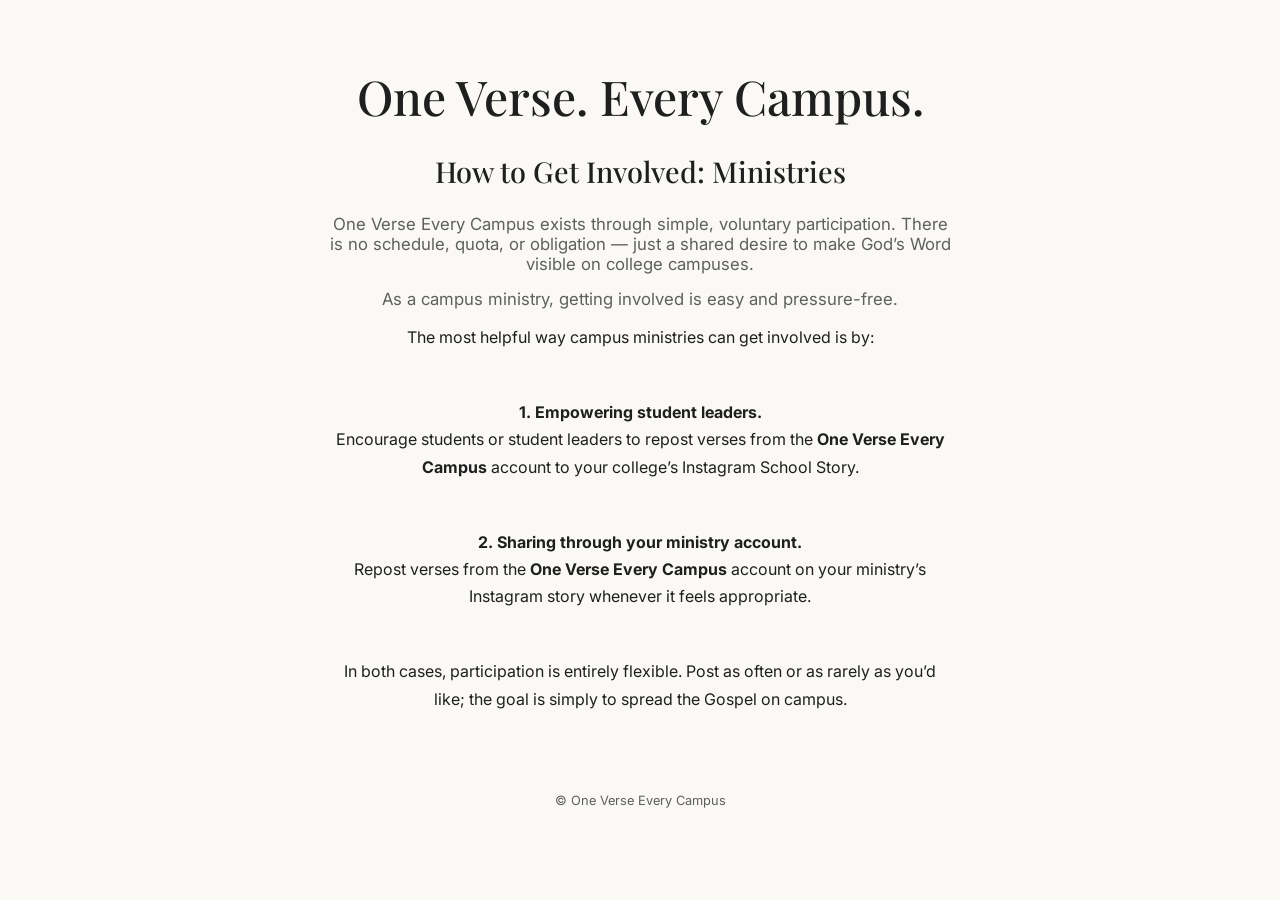
==== get-involved-ministries.html @ 29def8fb "Refactor structure" ====
<!DOCTYPE html>
<html lang="en">
<head>
  <meta charset="UTF-8" />
  <meta name="viewport" content="width=device-width, initial-scale=1.0" />
  <title>How to Get Involved | One Verse Every Campus</title>

  <!-- Google Fonts -->
  <link rel="preconnect" href="https://fonts.googleapis.com">
  <link rel="preconnect" href="https://fonts.gstatic.com" crossorigin>
  <link href="https://fonts.googleapis.com/css2?family=Playfair+Display:wght@400;500&family=Inter:wght@300;400;500&display=swap" rel="stylesheet">

  <link rel="stylesheet" href="styles/general.css">
  <link rel="stylesheet" href="styles/get-involved.css">
</head>
<body>
  <main class="container">
    <h1><a href="/">One Verse. Every Campus.</a></h1>
    <h2>How to Get Involved: Ministries</h2>

    <p class="intro">
      One Verse Every Campus exists through simple, voluntary participation.
      There is no schedule, quota, or obligation — just a shared desire to make
      God’s Word visible on college campuses.
    </p>

    <p class="intro">
      As a campus ministry, getting involved is easy and pressure-free.
    </p>

    <!-- MINISTRIES SECTION -->
    <section>
        <p class="section-text">
            The most helpful way campus ministries can get involved is by:    
        </p>

       <p class="section-text">
        <strong>1. Empowering student leaders.</strong><br>
        Encourage students or student leaders to repost verses from the
        <strong>One Verse Every Campus</strong> account to your college’s
        Instagram School Story.
        </p>

        <p class="section-text">
        <strong>2. Sharing through your ministry account.</strong><br>
        Repost verses from the <strong>One Verse Every Campus</strong> account
        on your ministry’s Instagram story whenever it feels appropriate.
        </p>

        <p class="section-text">
        In both cases, participation is entirely flexible. Post as often or as
        rarely as you’d like; the goal is simply to spread the Gospel on campus.
        </p>
    </section>

    <footer>
      © One Verse Every Campus
    </footer>
  </main>
</body>
</html>
---- styles/general.css ----
:root {
    --bg: #FAF9F6;
    --text-main: #1f1f1f;
    --text-muted: #5f5f5f;
}

* {
    box-sizing: border-box;
    margin: 0;
    padding: 0;
}

body {
    font-family: Inter, system-ui, -apple-system, BlinkMacSystemFont, "Segoe UI", sans-serif;
    background-color: var(--bg);
    color: var(--text-main);
    min-height: 100vh;
}

section {
    margin-bottom: 80px;
}

.container {
    max-width: 680px;
    padding: 64px 24px;
    text-align: center;
    margin: 0 auto;
}

h1 {
    font-family: "Playfair Display", serif;
    font-size: clamp(2.2rem, 5vw, 3rem);
    font-weight: 500;
    margin-bottom: 24px;
}

h1 a {
  text-decoration: none;
  color: inherit;
  font: inherit;
}

h1 a:hover,
h1 a:focus {
  text-decoration: none;
  color: inherit;
}

h2 {
    font-family: "Playfair Display", serif;
    font-size: 1.8rem;
    font-weight: 500;
    margin-bottom: 24px;
    text-align: center;
}

h3 {
    font-family: "Playfair Display", serif;
    font-size: 1.4rem;
    font-weight: 500;
    margin-bottom: 20px;
    text-align: center;
    text-decoration: underline;
}

img {
    max-width: 50%;
    height: auto;
}

footer {
    margin-top: 64px;
    font-size: 0.8rem;
    color: var(--text-muted);
}

@media (max-width: 480px) {
    .container {
    padding: 48px 20px;
    }

    .tagline {
    margin-bottom: 40px;
    }

    .body-text {
    margin-bottom: 40px;
    }
}

.body-text {
    font-size: 1rem;
    line-height: 1.7;
    color: var(--text-main);
    margin-bottom: 48px;
}

.body-text p {
    margin-bottom: 20px;
}

.cta {
    display: flex;
    flex-direction: column;
    gap: 14px;
    align-items: center;
}

.cta a {
    text-decoration: none;
    color: var(--text-main);
    font-size: 0.95rem;
    border-bottom: 1px solid rgba(0, 0, 0, 0.25);
    padding-bottom: 2px;
    transition: opacity 0.2s ease;
}

.cta a:hover {
    opacity: 0.65;
}
---- styles/get-involved.css ----
.intro {
    text-align: center;
    font-size: 1.05rem;
    color: var(--text-muted);
    margin-bottom: 15px;
}

.section-text {
    font-size: 1rem;
    line-height: 1.7;
    text-align: center;
    max-width: 620px;
    margin: 0 auto 48px;
}

.steps {
    display: flex;
    flex-direction: column;
    gap: 48px;
    max-width: 620px;
    margin: 0 auto;
}

.step {
    display: flex;
    flex-direction: column;
    gap: 16px;
}

.step-number {
    font-size: 0.85rem;
    text-transform: uppercase;
    letter-spacing: 0.08em;
    color: var(--text-muted);
}

.step-text {
    font-size: 1rem;
    line-height: 1.6;
}

.step-img {
    display: flex;
    align-items: center;
    justify-content: center;
}
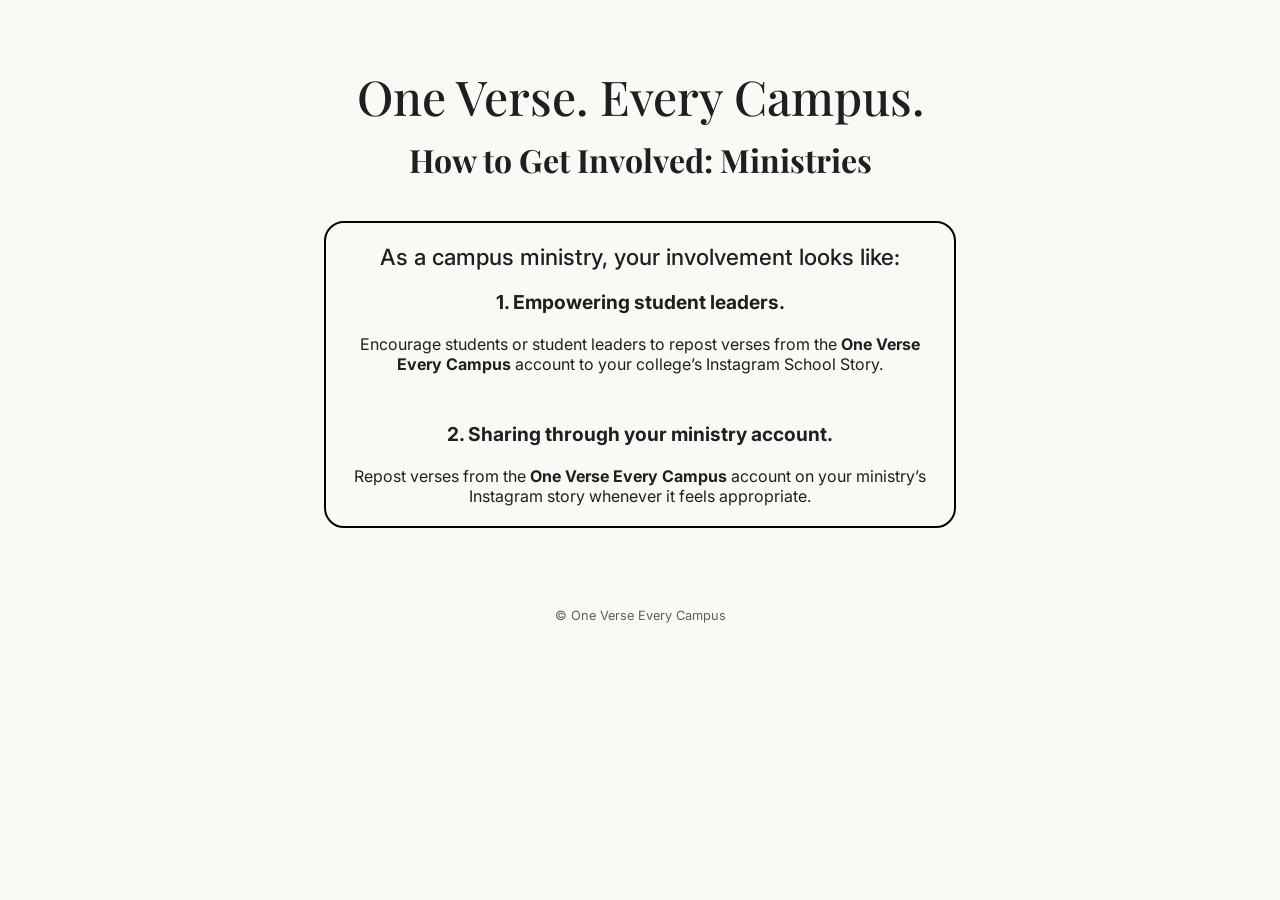
==== commit 6e096f99: "Update styles" ====
--- a/get-involved-ministries.html
+++ b/get-involved-ministries.html
@@ -18,38 +18,18 @@
     <h1><a href="/">One Verse. Every Campus.</a></h1>
     <h2>How to Get Involved: Ministries</h2>
 
-    <p class="intro">
-      One Verse Every Campus exists through simple, voluntary participation.
-      There is no schedule, quota, or obligation — just a shared desire to make
-      God’s Word visible on college campuses.
-    </p>
-
-    <p class="intro">
-      As a campus ministry, getting involved is easy and pressure-free.
-    </p>
-
     <!-- MINISTRIES SECTION -->
-    <section>
-        <p class="section-text">
-            The most helpful way campus ministries can get involved is by:    
-        </p>
-
-       <p class="section-text">
-        <strong>1. Empowering student leaders.</strong><br>
+    <section class="involvement-section">
+      <h3>As a campus ministry, your involvement looks like:</h3>
+        <div class="list-item">1. Empowering student leaders.</div><br>
         Encourage students or student leaders to repost verses from the
         <strong>One Verse Every Campus</strong> account to your college’s
         Instagram School Story.
-        </p>
 
         <p class="section-text">
-        <strong>2. Sharing through your ministry account.</strong><br>
+        <div class="list-item">2. Sharing through your ministry account.</div><br>
         Repost verses from the <strong>One Verse Every Campus</strong> account
         on your ministry’s Instagram story whenever it feels appropriate.
-        </p>
-
-        <p class="section-text">
-        In both cases, participation is entirely flexible. Post as often or as
-        rarely as you’d like; the goal is simply to spread the Gospel on campus.
         </p>
     </section>
 
--- a/styles/general.css
+++ b/styles/general.css
@@ -32,7 +32,7 @@
     font-family: "Playfair Display", serif;
     font-size: clamp(2.2rem, 5vw, 3rem);
     font-weight: 500;
-    margin-bottom: 24px;
+    margin-bottom: 10px;
 }
 
 h1 a {
@@ -49,19 +49,17 @@
 
 h2 {
     font-family: "Playfair Display", serif;
-    font-size: 1.8rem;
-    font-weight: 500;
-    margin-bottom: 24px;
+    font-size: 2.0rem;
+    font-weight: bold;
+    margin-bottom: 40px;
     text-align: center;
 }
 
 h3 {
-    font-family: "Playfair Display", serif;
     font-size: 1.4rem;
     font-weight: 500;
     margin-bottom: 20px;
     text-align: center;
-    text-decoration: underline;
 }
 
 img {
--- a/styles/get-involved.css
+++ b/styles/get-involved.css
@@ -1,8 +1,17 @@
+.involvement-section {
+    padding: 20px;
+    border-radius: 20px;
+    border-width: 2px;
+    border-color: black;
+    border-style: solid;
+}
+
 .intro {
     text-align: center;
     font-size: 1.05rem;
     color: var(--text-muted);
     margin-bottom: 15px;
+    line-height: 1.7;
 }
 
 .section-text {
@@ -13,6 +22,13 @@
     margin: 0 auto 48px;
 }
 
+/* Ministries Page */
+.list-item {
+    font-size: 1.2rem;
+    font-weight: bold;
+}
+
+/* Students Page */
 .steps {
     display: flex;
     flex-direction: column;
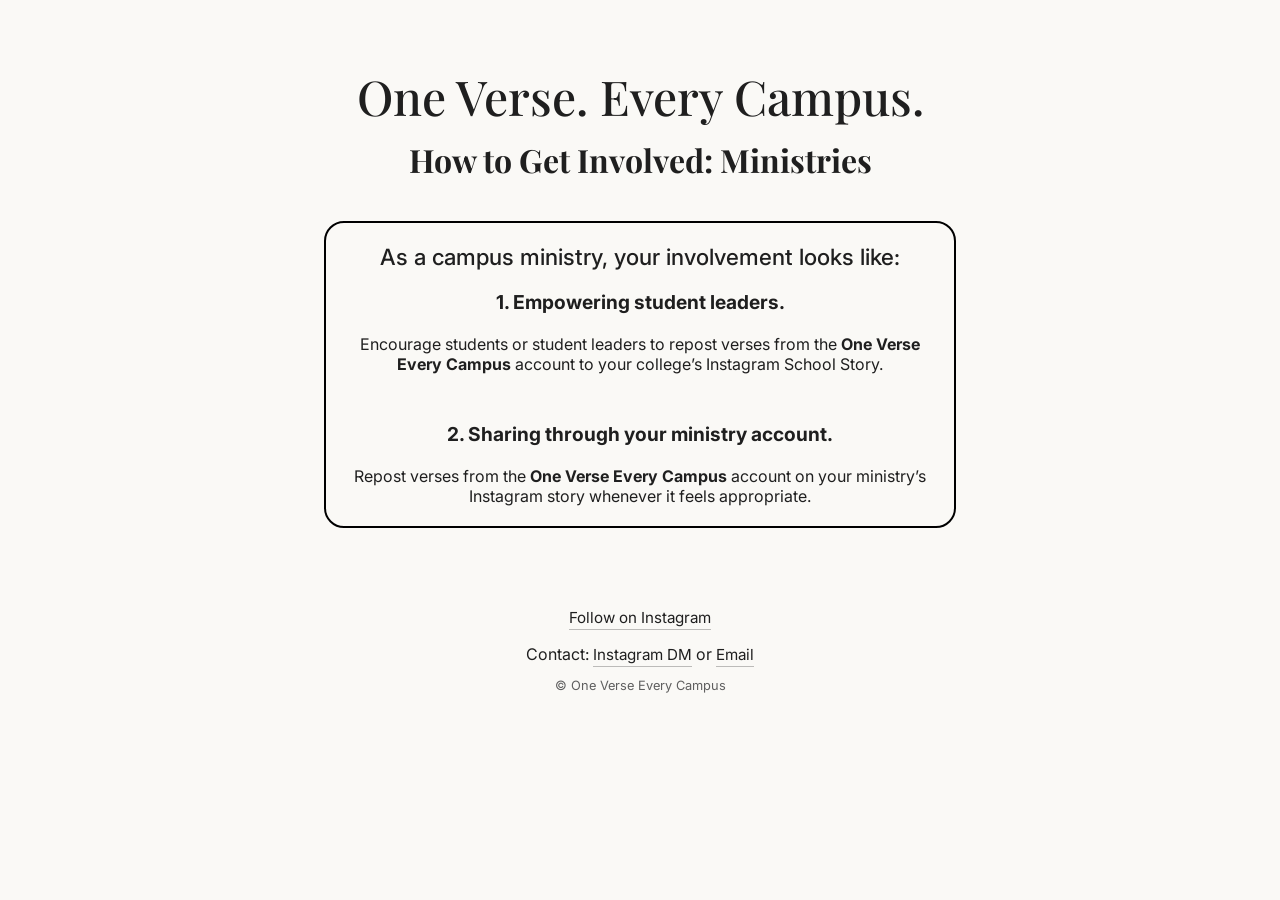
==== commit 54e6c327: "Add borders" ====
--- a/get-involved-ministries.html
+++ b/get-involved-ministries.html
@@ -19,7 +19,7 @@
     <h2>How to Get Involved: Ministries</h2>
 
     <!-- MINISTRIES SECTION -->
-    <section class="involvement-section">
+    <section class="border-section">
       <h3>As a campus ministry, your involvement looks like:</h3>
         <div class="list-item">1. Empowering student leaders.</div><br>
         Encourage students or student leaders to repost verses from the
@@ -34,7 +34,11 @@
     </section>
 
     <footer>
-      © One Verse Every Campus
+      <div class="cta">
+        <a href="https://instagram.com/oneverseeverycampus" target="_blank" rel="noopener noreferrer">Follow on Instagram</a>
+        <p>Contact: <a href="https://ig.me/m/oneverseeverycampus" target="_blank" rel="noopener noreferrer">Instagram DM</a> or <a href="mailto:oneverseeverycampus@gmail.com">Email</a></p>
+        <p class="footer-name">© One Verse Every Campus</p>
+      </div>
     </footer>
   </main>
 </body>
--- a/styles/general.css
+++ b/styles/general.css
@@ -28,6 +28,12 @@
     margin: 0 auto;
 }
 
+.border-section {
+    padding: 20px;
+    border: 2px solid black;
+    border-radius: 20px;
+}
+
 h1 {
     font-family: "Playfair Display", serif;
     font-size: clamp(2.2rem, 5vw, 3rem);
@@ -49,7 +55,7 @@
 
 h2 {
     font-family: "Playfair Display", serif;
-    font-size: 2.0rem;
+    font-size: clamp(1.6rem, 3vw, 2rem);
     font-weight: bold;
     margin-bottom: 40px;
     text-align: center;
@@ -68,7 +74,9 @@
 }
 
 footer {
-    margin-top: 64px;
+    margin-top: 25px;
+}
+.footer-name {
     font-size: 0.8rem;
     color: var(--text-muted);
 }
--- a/styles/get-involved.css
+++ b/styles/get-involved.css
@@ -1,11 +1,3 @@
-.involvement-section {
-    padding: 20px;
-    border-radius: 20px;
-    border-width: 2px;
-    border-color: black;
-    border-style: solid;
-}
-
 .intro {
     text-align: center;
     font-size: 1.05rem;
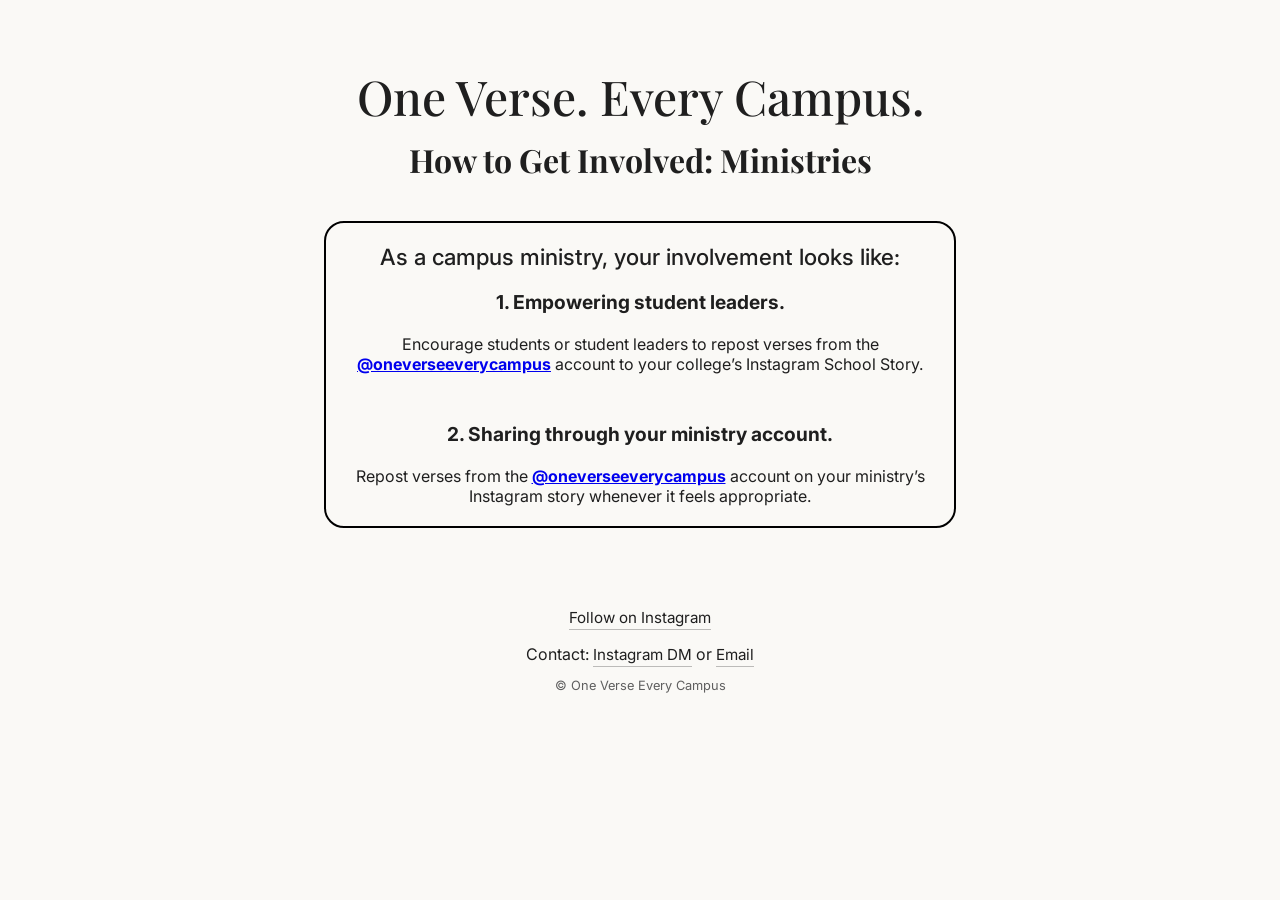
==== commit 26503b6a: "Update account links" ====
--- a/get-involved-ministries.html
+++ b/get-involved-ministries.html
@@ -23,12 +23,12 @@
       <h3>As a campus ministry, your involvement looks like:</h3>
         <div class="list-item">1. Empowering student leaders.</div><br>
         Encourage students or student leaders to repost verses from the
-        <strong>One Verse Every Campus</strong> account to your college’s
+        <a href="https://www.instagram.com/oneverseeverycampus"><strong>@oneverseeverycampus</strong></a> account to your college’s
         Instagram School Story.
 
         <p class="section-text">
         <div class="list-item">2. Sharing through your ministry account.</div><br>
-        Repost verses from the <strong>One Verse Every Campus</strong> account
+        Repost verses from the <a href="https://www.instagram.com/oneverseeverycampus"><strong>@oneverseeverycampus</strong></a> account
         on your ministry’s Instagram story whenever it feels appropriate.
         </p>
     </section>
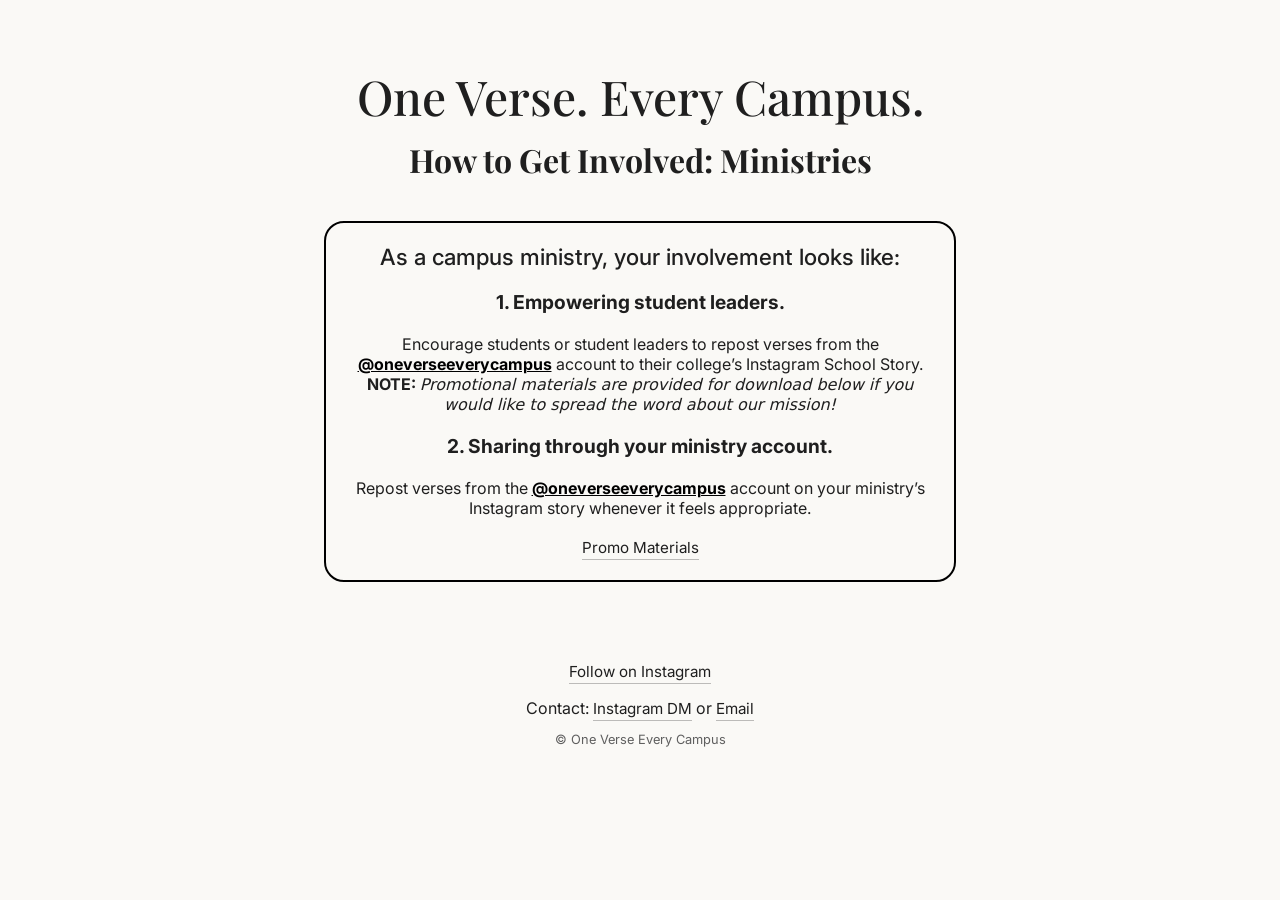
==== commit 9d5dc014: "Many changes - added promos, improved structure" ====
--- a/get-involved-ministries.html
+++ b/get-involved-ministries.html
@@ -21,16 +21,23 @@
     <!-- MINISTRIES SECTION -->
     <section class="border-section">
       <h3>As a campus ministry, your involvement looks like:</h3>
+      <div>
         <div class="list-item">1. Empowering student leaders.</div><br>
         Encourage students or student leaders to repost verses from the
-        <a href="https://www.instagram.com/oneverseeverycampus"><strong>@oneverseeverycampus</strong></a> account to your college’s
-        Instagram School Story.
-
-        <p class="section-text">
+        <a href="https://www.instagram.com/oneverseeverycampus" class="ig-handle" target="_blank" rel="noopener noreferrer">@oneverseeverycampus</a> 
+        account to their college’s Instagram School Story. <br><strong>NOTE:</strong> <i>Promotional materials are provided for download below
+        if you would like to spread the word about our mission!</i>
+      </div>
+      <br>
+      <div>
         <div class="list-item">2. Sharing through your ministry account.</div><br>
-        Repost verses from the <a href="https://www.instagram.com/oneverseeverycampus"><strong>@oneverseeverycampus</strong></a> account
+        Repost verses from the <a href="https://www.instagram.com/oneverseeverycampus" class="ig-handle" target="_blank" rel="noopener noreferrer">@oneverseeverycampus</a> account
         on your ministry’s Instagram story whenever it feels appropriate.
-        </p>
+      </div>
+      <br>
+      <div class="cta">
+        <a href="/promo.html">Promo Materials</a>
+      </div>
     </section>
 
     <footer>
--- a/styles/general.css
+++ b/styles/general.css
@@ -125,3 +125,9 @@
 .cta a:hover {
     opacity: 0.65;
 }
+
+.ig-handle {
+    color: black;
+    text-decoration: underline;
+    font-weight: bold;
+}
